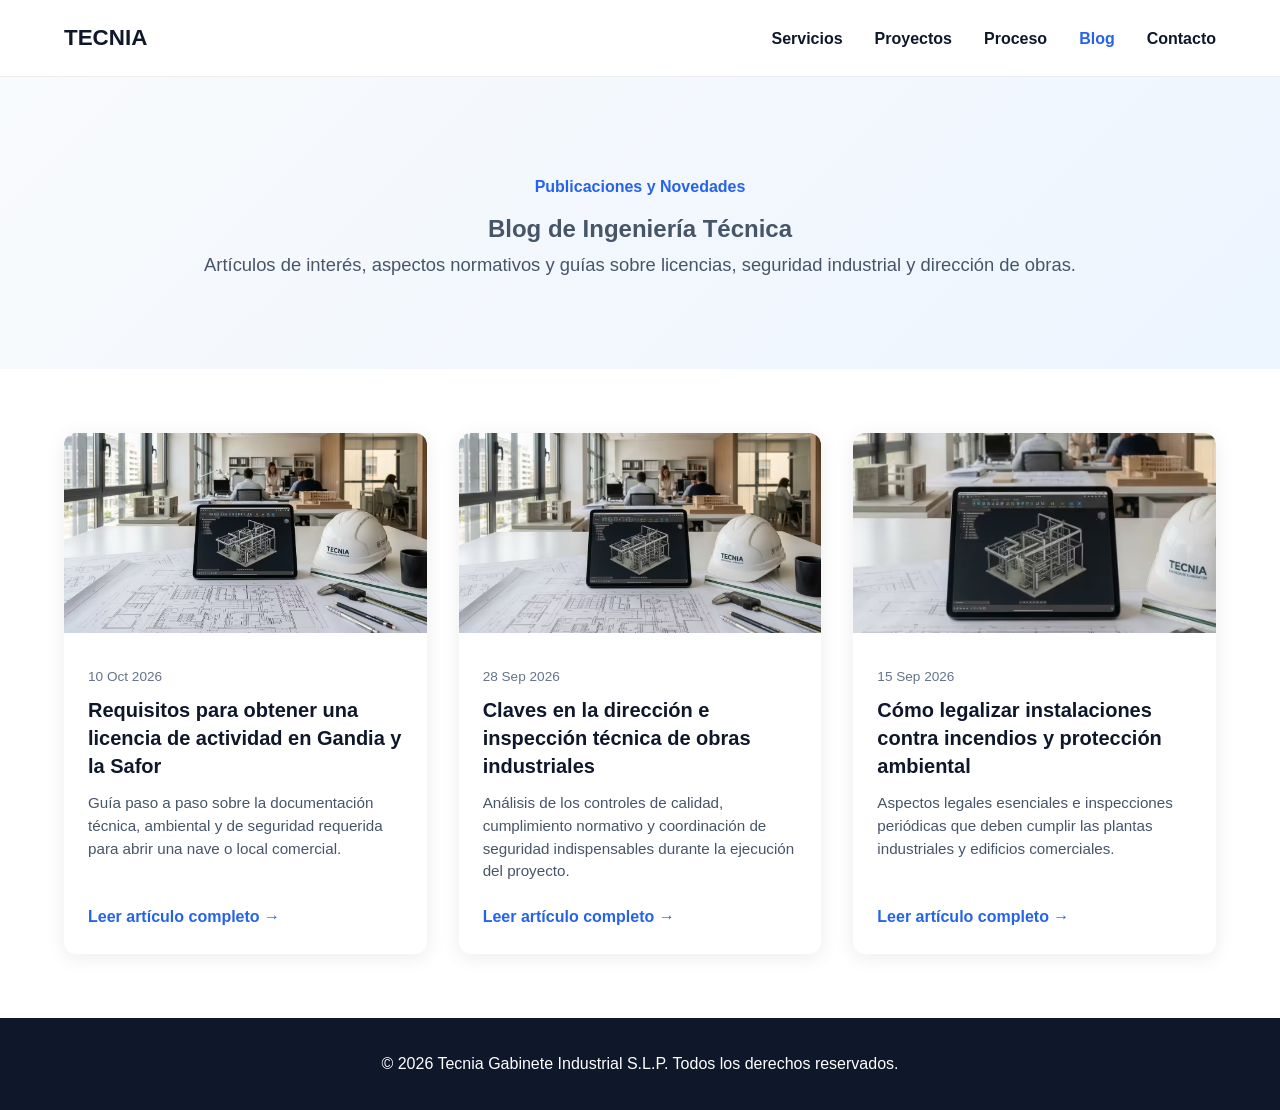
==== blog/index.html @ c40c3912 "Initial commit: web Tecnia con blog" ====
<!DOCTYPE html>
<html lang="es">
<head>
    <meta charset="UTF-8">
    <meta name="viewport" content="width=device-width, initial-scale=1.0">
    <title>Blog de Ingeniería y Arquitectura Técnica | Tecnia Gabinete Industrial</title>
    <meta name="description" content="Artículos, guías normativas y novedades sobre licencias de actividad, proyectos industriales y dirección de obra.">
    <link rel="stylesheet" href="../css/style.css">
</head>
<body>

    <!-- CABECERA DE NAVEGACIÓN -->
    <header class="header">
    <div class="container nav-container">
        <a href="../index.html" class="logo">TECNIA</a>
        
        <nav class="nav">
            <ul>
                <li><a href="../index.html#servicios">Servicios</a></li>
                <li><a href="../index.html#proyectos">Proyectos</a></li>
                <li><a href="../index.html#proceso">Proceso</a></li>
                <li><a href="index.html" class="active">Blog</a></li>
                <li><a href="../index.html#contacto">Contacto</a></li>
            </ul>
        </nav>

        <button class="menu-toggle" aria-label="Abrir menú">
            <span></span>
            <span></span>
            <span></span>
        </button>
    </div>
</header>

    <main>
        <!-- CABECERA DEL BLOG -->
        <section class="page-header">
            <div class="container">
                <p class="hero-label">Publicaciones y Novedades</p>
                <h1>Blog de Ingeniería Técnica</h1>
                <p class="hero-text">Artículos de interés, aspectos normativos y guías sobre licencias, seguridad industrial y dirección de obras.</p>
            </div>
        </section>

        <!-- REJILLA DE ARTÍCULOS -->
        <section class="blog-grid-section">
            <div class="container">
                <div class="blog-grid">

                    <!-- ARTÍCULO 1 -->
                    <article class="blog-card">
                        <div class="blog-card-image">
                            <img src="../img/hero-desktop.avif" alt="Licencias de actividad en Gandia" loading="lazy">
                        </div>
                        <div class="blog-card-content">
                            <span class="blog-date">10 Oct 2026</span>
                            <h2><a href="licencias-actividad-gandia.html">Requisitos para obtener una licencia de actividad en Gandia y la Safor</a></h2>
                            <p>Guía paso a paso sobre la documentación técnica, ambiental y de seguridad requerida para abrir una nave o local comercial.</p>
                            <a href="licencias-actividad-gandia.html" class="read-more">Leer artículo completo &rarr;</a>
                        </div>
                    </article>

                    <!-- ARTÍCULO 2 -->
                    <article class="blog-card">
                        <div class="blog-card-image">
                            <img src="../img/hero-tablet.avif" alt="Dirección de obra industrial" loading="lazy">
                        </div>
                        <div class="blog-card-content">
                            <span class="blog-date">28 Sep 2026</span>
                            <h2><a href="direccion-obra-industrial.html">Claves en la dirección e inspección técnica de obras industriales</a></h2>
                            <p>Análisis de los controles de calidad, cumplimiento normativo y coordinación de seguridad indispensables durante la ejecución del proyecto.</p>
                            <a href="direccion-obra-industrial.html" class="read-more">Leer artículo completo &rarr;</a>
                        </div>
                    </article>

                    <!-- ARTÍCULO 3 -->
                    <article class="blog-card">
                        <div class="blog-card-image">
                            <img src="../img/hero-mobile.avif" alt="Legalización de instalaciones contra incendios" loading="lazy">
                        </div>
                        <div class="blog-card-content">
                            <span class="blog-date">15 Sep 2026</span>
                            <h2><a href="legalizacion-instalaciones.html">Cómo legalizar instalaciones contra incendios y protección ambiental</a></h2>
                            <p>Aspectos legales esenciales e inspecciones periódicas que deben cumplir las plantas industriales y edificios comerciales.</p>
                            <a href="legalizacion-instalaciones.html" class="read-more">Leer artículo completo &rarr;</a>
                        </div>
                    </article>

                </div>
            </div>
        </section>
    </main>

    <!-- PIE DE PÁGINA -->
    <footer class="footer">
        <div class="container footer-content">
            <p>&copy; 2026 Tecnia Gabinete Industrial S.L.P. Todos los derechos reservados.</p>
        </div>
    </footer>

    <script src="../js/script.js"></script>
</body>
</html>
---- css/style.css ----
:root{
    --primary:#0f172a;
    --secondary:#1e293b;
    --accent:#2563eb;
    --light:#f8fafc;
    --text:#475569;
}

*{
    margin:0;
    padding:0;
    box-sizing:border-box;
}

html{
    scroll-behavior:smooth;
}

body{
    font-family:Inter, Arial, sans-serif;
    color:var(--text);
    line-height:1.7;
    background-color:#fff;
}

.container{
    width:min(1200px,90%);
    margin:auto;
}

/* --- HEADER & NAVEGACIÓN --- */
.header{
    position:sticky;
    top:0;
    background:#fff;
    z-index:100;
    border-bottom:1px solid #eee;
}

.header .container{
    display:flex;
    justify-content:space-between;
    align-items:center;
    padding:1.2rem 0;
}

.logo{
    text-decoration:none;
    color:var(--primary);
    font-weight:700;
    font-size:1.4rem;
}

.nav ul{
    list-style:none;
    display:flex;
    gap:2rem;
}

.nav a{
    text-decoration:none;
    color:var(--primary);
    font-weight:600;
    transition:color 0.2s;
}

.nav a:hover,
.nav a.active{
    color:var(--accent);
}

/* --- SECCIÓN HERO (HOME) --- */
.hero {
    padding: 6rem 0 4rem;
    background: linear-gradient(135deg, #f8fafc, #edf5ff);
}

.hero-container {
    display: grid;
    grid-template-columns: 1.1fr 0.9fr;
    gap: 2.5rem;
    align-items: stretch; /* Iguala la altura de la columna de texto y la de la imagen */
    margin-bottom: 4rem;
}

.hero-content {
    display: flex;
    flex-direction: column;
    justify-content: space-between;
    max-width: 100%;
    margin-bottom: 0;
}

.hero-label {
    color: var(--accent);
    font-weight: 600;
    margin-bottom: 0.5rem;
}

.hero h1 {
    font-size: 2.6rem;
    line-height: 1.2;
    color: var(--primary);
    margin-bottom: 1rem;
}

.hero-text {
    font-size: 1.15rem;
    margin-bottom: 1.5rem;
}

.hero-buttons {
    display: flex;
    gap: 1rem;
}

.hero-image {
    width: 100%;
    height: 100%;
    display: flex;
}

.hero-image picture {
    width: 100%;
    height: 100%;
    display: block;
}

.hero-image img {
    width: 100%;
    height: 100%;
    display: block;
    border-radius: 16px;
    box-shadow: 0 15px 35px rgba(15, 23, 42, 0.12);
    object-fit: cover;
}

/* BOTONES GLOBALES */
.btn{
    display:inline-block;
    padding:1rem 2rem;
    border-radius:10px;
    text-decoration:none;
    font-weight:600;
    font-size:1rem;
    cursor:pointer;
    border:none;
    text-align:center;
}

.btn-primary{
    background:var(--accent);
    color:white;
}

.btn-secondary{
    border:1px solid #d1d5db;
    color:var(--primary);
    background:transparent;
}

/* ESTADÍSTICAS */
.stats-grid{
    display:grid;
    grid-template-columns:repeat(4,1fr);
    text-align:center;
    gap:2rem;
    padding-top:2rem;
    border-top:1px solid #e2e8f0;
}

.stats-grid h2{
    color:var(--accent);
    font-size:3rem;
}

/* SECCIONES GENERALES */
.services,
.projects,
.process,
.contact{
    padding:6rem 0;
}

.section-header{
    text-align:center;
    margin-bottom:4rem;
}

.section-header h2{
    color:var(--primary);
    font-size:2.2rem;
    margin-bottom:0.5rem;
}

.grid{
    display:grid;
    grid-template-columns:repeat(auto-fit, minmax(280px, 1fr));
    gap:2rem;
}

.card{
    background:white;
    padding:2rem;
    border-radius:20px;
    box-shadow:0 10px 25px rgba(0,0,0,.06);
}

.card h3{
    margin-bottom:1rem;
    color:var(--primary);
}

.process{
    background:#f8fafc;
}

.steps{
    display:grid;
    grid-template-columns:repeat(4,1fr);
    gap:2rem;
    text-align:center;
}

.steps span{
    width:70px;
    height:70px;
    display:inline-flex;
    align-items:center;
    justify-content:center;
    background:var(--accent);
    color:white;
    border-radius:50%;
    margin-bottom:1rem;
    font-weight:bold;
    font-size:1.2rem;
}

/* SECCIÓN CONTACTO */
.contact-layout {
    display: grid;
    grid-template-columns: 1fr 1fr;
    gap: 3rem;
    align-items: start;
}

.contact-info h3 {
    color: var(--primary);
    font-size: 1.5rem;
    margin-bottom: 1.5rem;
}

.contact-info p {
    margin-bottom: 1rem;
    font-size: 1.05rem;
}

.contact-info a {
    color: var(--accent);
    text-decoration: none;
    font-weight: 600;
}

.contact form{
    display:flex;
    flex-direction:column;
    gap:1rem;
}

input,
textarea{
    padding:1rem;
    border:1px solid #ddd;
    border-radius:10px;
    font-family:inherit;
    font-size:1rem;
}

textarea{
    min-height:180px;
    resize:vertical;
}

footer{
    background:var(--primary);
    color:white;
    text-align:center;
    padding:2rem;
}

.menu-toggle{
    display:none;
}

/* --- ESTILOS DEL BLOG --- */
.page-header {
    padding: 6rem 0 4rem; /* Mismo padding que el hero principal para alinear la cabecera */
    background: linear-gradient(135deg, #f8fafc, #edf5ff);
    text-align: center;
}

.blog-grid-section {
    padding: 4rem 0;
}

.blog-grid {
    display: grid;
    grid-template-columns: repeat(auto-fit, minmax(300px, 1fr));
    gap: 2rem;
}

.blog-card {
    background: #ffffff;
    border-radius: 12px;
    overflow: hidden;
    box-shadow: 0 4px 20px rgba(15, 23, 42, 0.08);
    transition: transform 0.3s ease, box-shadow 0.3s ease;
    display: flex;
    flex-direction: column;
}

.blog-card:hover {
    transform: translateY(-5px);
    box-shadow: 0 10px 25px rgba(15, 23, 42, 0.12);
}

.blog-card-image img {
    width: 100%;
    height: 200px;
    object-fit: cover;
}

.blog-card-content {
    padding: 1.5rem;
    display: flex;
    flex-direction: column;
    flex-grow: 1;
}

.blog-date {
    font-size: 0.85rem;
    color: #64748b;
    margin-bottom: 0.5rem;
}

.blog-card h2, .blog-card h3 {
    font-size: 1.25rem;
    line-height: 1.4;
    margin-bottom: 0.75rem;
}

.blog-card h2 a, .blog-card h3 a {
    color: var(--primary);
    text-decoration: none;
}

.blog-card h2 a:hover, .blog-card h3 a:hover {
    color: var(--accent);
}

.blog-card p {
    color: #475569;
    font-size: 0.95rem;
    line-height: 1.5;
    margin-bottom: 1.25rem;
    flex-grow: 1;
}

.read-more {
    color: var(--accent);
    font-weight: 600;
    text-decoration: none;
}

.read-more:hover {
    text-decoration: underline;
}

/* --- MEDIA QUERIES (RESPONSIVE) --- */
@media (max-width: 992px) {
    .hero-container {
        grid-template-columns: 1fr;
        gap: 2.5rem;
        align-items: start;
    }

    .hero-content {
        text-align: center;
        justify-content: start;
    }

    .hero-buttons {
        justify-content: center;
    }

    .hero-image img {
        height: auto;
    }
}

@media (max-width: 768px) {
    .hero h1 {
        font-size: 2.3rem;
    }

    .stats-grid,
    .steps {
        grid-template-columns: repeat(2, 1fr);
    }

    .contact-layout {
        grid-template-columns: 1fr;
        gap: 2rem;
    }

    .header .container {
        position: relative;
    }

    .nav {
        display: none;
        position: absolute;
        top: 100%;
        left: 0;
        right: 0;
        background: #fff;
        padding: 1.5rem;
        box-shadow: 0 10px 20px rgba(0,0,0,0.1);
    }

    .nav.active {
        display: block;
    }

    .nav ul {
        flex-direction: column;
        gap: 1rem;
    }

    .menu-toggle {
        display: block;
        border: none;
        background: none;
        font-size: 2rem;
        cursor: pointer;
        color: var(--primary);
    }

    .hero-buttons {
        flex-direction: column;
    }
}

@media (max-width: 640px) {
    .hero-image img {
        border-radius: 12px;
    }
}

@media (max-width: 480px) {
    .stats-grid,
    .steps {
        grid-template-columns: 1fr;
    }
}
/* Corrección de maquetación para el formulario de contacto */
.contact-form {
  display: flex;
  flex-direction: column;
  gap: 1.25rem;
  width: 100%;
  max-width: 500px;
}

.contact-form .form-group {
  display: flex;
  flex-direction: column;
  align-items: flex-start;
  gap: 0.35rem;
  width: 100%;
}

.contact-form label {
  font-weight: 600;
  font-size: 0.95rem;
  color: #334155;
}

.contact-form input[type="text"],
.contact-form input[type="email"],
.contact-form textarea {
  width: 100%;
  padding: 0.75rem 1rem;
  border: 1px solid #cbd5e1;
  border-radius: 0.5rem;
  font-family: inherit;
  font-size: 1rem;
  box-sizing: border-box;
}

.contact-form input:focus,
.contact-form textarea:focus {
  outline: none;
  border-color: #2563eb;
  box-shadow: 0 0 0 3px rgba(37, 99, 235, 0.15);
}

.contact-form textarea {
  resize: vertical;
  min-height: 120px;
}

.contact-form .btn {
  width: 100%;
  padding: 0.85rem;
  font-weight: 600;
  cursor: pointer;
}
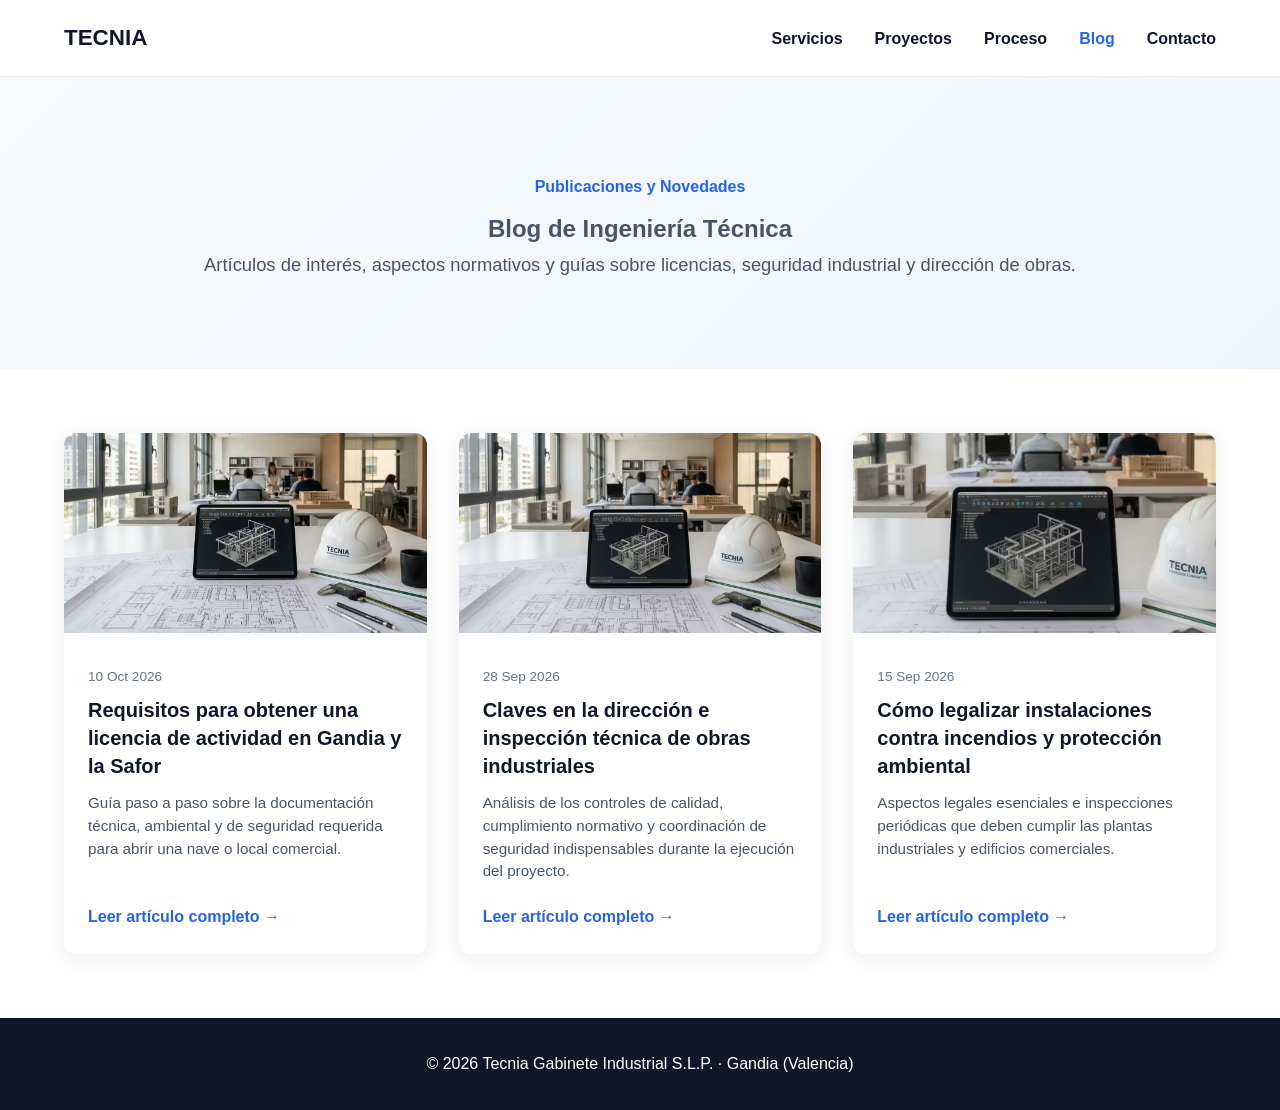
==== commit 98c5396c: "Actualizacion de la web y sitemap" ====
--- a/blog/index.html
+++ b/blog/index.html
@@ -9,28 +9,27 @@
 </head>
 <body>
 
-    <!-- CABECERA DE NAVEGACIÓN -->
+        <!-- CABECERA DE NAVEGACIÓN -->
     <header class="header">
-    <div class="container nav-container">
-        <a href="../index.html" class="logo">TECNIA</a>
-        
-        <nav class="nav">
-            <ul>
-                <li><a href="../index.html#servicios">Servicios</a></li>
-                <li><a href="../index.html#proyectos">Proyectos</a></li>
-                <li><a href="../index.html#proceso">Proceso</a></li>
-                <li><a href="index.html" class="active">Blog</a></li>
-                <li><a href="../index.html#contacto">Contacto</a></li>
-            </ul>
-        </nav>
+        <div class="container">
+            <a href="../index.html" class="logo">TECNIA</a>
+            
+            <button class="menu-toggle" aria-label="Abrir menú">
+                ☰
+            </button>
 
-        <button class="menu-toggle" aria-label="Abrir menú">
-            <span></span>
-            <span></span>
-            <span></span>
-        </button>
-    </div>
-</header>
+            <nav class="nav">
+                <ul>
+                    <li><a href="../index.html#servicios">Servicios</a></li>
+                    <li><a href="../index.html#proyectos">Proyectos</a></li>
+                    <li><a href="../index.html#proceso">Proceso</a></li>
+                    <li><a href="index.html" class="active">Blog</a></li>
+                    <li><a href="../index.html#contacto">Contacto</a></li>
+                </ul>
+            </nav>
+        </div>
+    </header>
+
 
     <main>
         <!-- CABECERA DEL BLOG -->
@@ -91,12 +90,13 @@
         </section>
     </main>
 
-    <!-- PIE DE PÁGINA -->
-    <footer class="footer">
-        <div class="container footer-content">
-            <p>&copy; 2026 Tecnia Gabinete Industrial S.L.P. Todos los derechos reservados.</p>
+        <!-- PIE DE PÁGINA -->
+    <footer>
+        <div class="container">
+            <p>© 2026 Tecnia Gabinete Industrial S.L.P. · Gandia (Valencia)</p>
         </div>
     </footer>
+
 
     <script src="../js/script.js"></script>
 </body>
